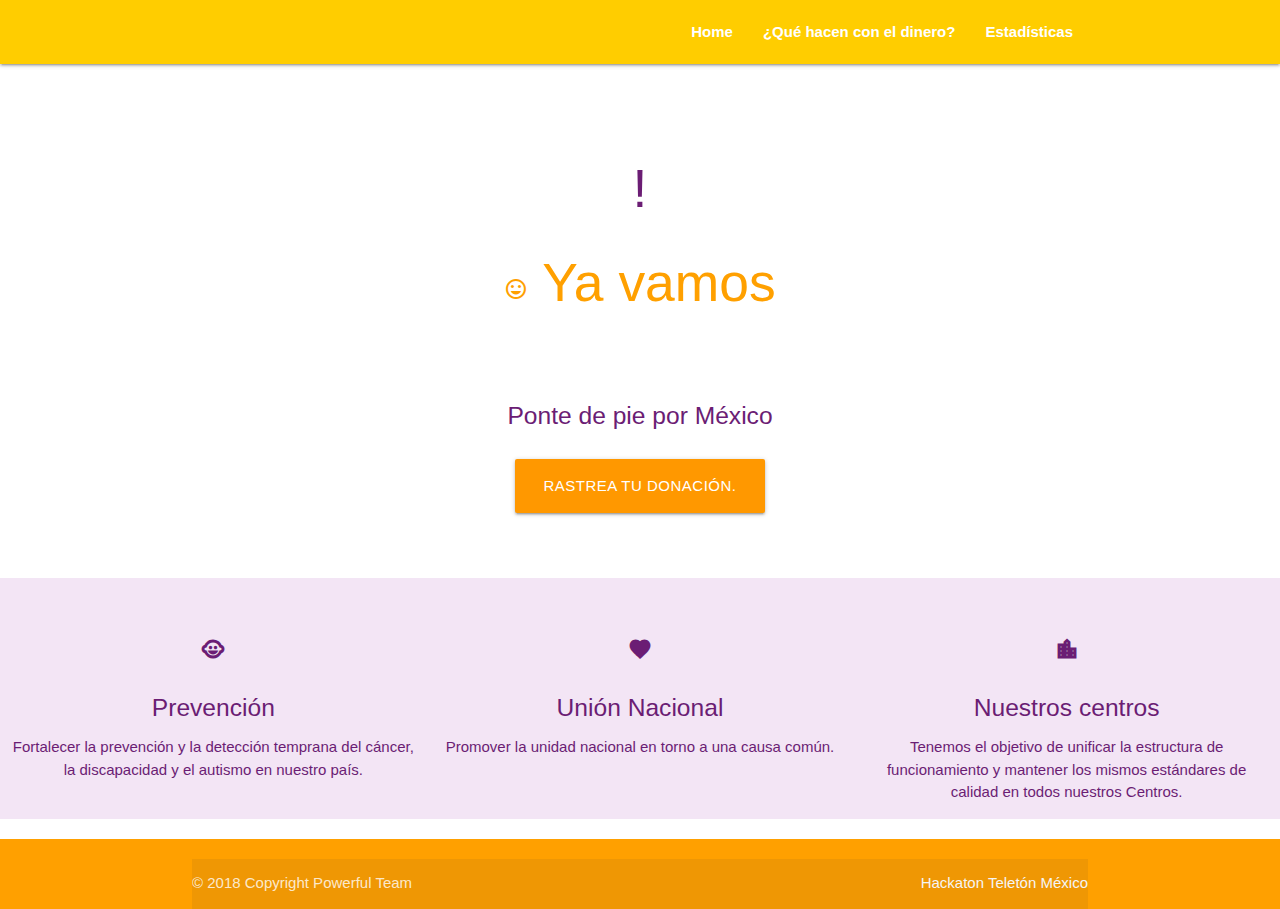
==== index.html @ c14b69ff "Update index.html" ====
<!DOCTYPE html>
<html lang="en">
<head>
  <meta http-equiv="Content-Type" content="text/html; charset=UTF-8"/>
  <meta name="viewport" content="width=device-width, initial-scale=1, maximum-scale=1.0"/>
  <title>Powerful Team - Teletón</title>
  <link rel="shortcut icon" href="img/icon.png">
  <!-- CSS  -->
  <link href="https://fonts.googleapis.com/icon?family=Material+Icons" rel="stylesheet">
  <link href="css/materialize.css" type="text/css" rel="stylesheet" media="screen,projection"/>
  <link href="css/style.css" type="text/css" rel="stylesheet" media="screen,projection"/>
  <script src="js/anime.min.js"></script>
</head>
<body>
  <!-- Navigation bar -->
  <nav class="teleton-purple" role="navigation">
    <div class="nav-wrapper container">
      <span id="logo-container" class="brand-logo">
        <img id="logo" width="130px" src="img/logo.png" alt="">
      </span>
      <!-- vista desktop -->
      <ul class="right hide-on-med-and-down letter-white">
        <li><a href="#home" id="home">Home</a></li>
        <li><a href="#whatwedo" id="monitoreoDinero">¿Qué hacen con el dinero?</a></li>
        <li><a href="#stadistics">Estadísticas</a></li>
      </ul>
      <!-- vista responsive -->
      <ul id="nav-mobile" class="sidenav letter-purple">
        <li><a href="#home"><i class="material-icons">home</i>Home</a></li>
        <li><a href="#whatwedo"><i class="material-icons">money</i>¿Qué hacen con el dinero?</a></li>
        <li><a href="#stadistics"><i class="material-icons">graphic_eq</i>Estadísticas</a></li>
      </ul>
      <a href="#" data-target="nav-mobile" class="sidenav-trigger"><i class="material-icons">menu</i></a>
    </div>
  </nav>
  <!-- 1era vista de la interfaz -->
  <div id="firstView">
    <!-- Home -->
    <div class="section no-pad-bot" id="home">
      <div class="container">
        <br><br>
        <h2 class="center-align"><bold> <span id="actualCount"></span> !</bold></h2>
        <div class="row">
          <h2 class=" center header amber-text text-darken-2"><i class="material-icons md-100">mood</i> Ya vamos
          <div id="porcentaje" class="center amber-text text-darken-2">
            <pre></pre>
          </div>
          </h2>
        </div>
        <div class="row center">
          <h5 class="header col s12 light">Ponte de pie por México</h5>
        </div>
        <div class="row center">
          <a href="#" id="rastreoDinero" class="btn-large waves-effect waves-light orange">Rastrea tu donación.</a>
        </div>
        <br><br>
      </div>
    </div>

    <!--   Icon Section   -->
    <div class="row purple lighten-5">
      <div class="col s12 m4">
        <div class="icon-block">
          <h2 class="center light-blue-text"><i class="material-icons letter-purple">child_care</i></h2>
          <h5 class="center">Prevención</h5>
          <p class="light center">Fortalecer la prevención y la detección temprana del cáncer, la discapacidad y el autismo en nuestro país.</p>
        </div>
      </div>

      <div class="col s12 m4">
        <div class="icon-block">
          <h2 class="center light-blue-text"><i class="material-icons letter-purple">favorite</i></h2>
          <h5 class="center">Unión Nacional</h5>
          <p class="light center">Promover la unidad nacional en torno a una causa común.</p>
        </div>
      </div>

      <div class="col s12 m4">
        <div class="icon-block">
          <h2 class="center light-blue-text"><i class="material-icons letter-purple">location_city</i></h2>
          <h5 class="center">Nuestros centros</h5>

          <p class="light center">Tenemos el objetivo de unificar la estructura de funcionamiento y mantener los mismos estándares de calidad en todos nuestros Centros.</p>
        </div>
      </div>
    </div>
  </div>

  <!-- 2da vista -->
  <div id="secondView">
    <div class="section no-pad-bot" id="home">
      <div class="container">
        <br><br>
        <h2 class="center-align"><bold> ¿Deseas saber dónde esta tu donativo?</bold></h2>

        <div class="row center">
          <h5 class="header col s12 light">Ponte de pie por México</h5>
        </div>
          <div class="container">
              <div class="row">
                  <h4 class="center-align">Ingrese el número de autorización de su deposito.</h4>
                  <form class="col s12">
                  <div class="row">
                      <div class="input-field col s10">
                          <input placeholder="num Autorización" id="numAut" type="text" class="validate"></input>
                          <label for="numAut">numero de autorización</label>
                      </div>
                  </div>
                  </form>
              </div>
          </div>
        <div class="row center">
          <button onClick= "getNum()" class="btn-large waves-effect waves-light orange">Rastrea tu donación.</button>
        </div>
        <br><br>
      </div>
    </div>
    <!-- Modal Trigger -->
      <a class="waves-effect waves-light modal-trigger text-blue" href="#modal1">
        <div class="row valign-wrapper">
          <div class="col s2">
            <img src="images/fotoBoteo.jpg" alt="" class="circle responsive-img"> <!-- notice the "circle" class -->
          </div>
          <div class="col s10">
            <span class="black-text">
              ¿Quieres saber a dónde va el dinero del boteo?
            </span>
          </div>
        </div>
      </a>

       <!-- Modal Structure -->
       <div id="modal1" class="modal modal-fixed-footer">
         <div class="modal-content">
           <h4>¿A donde va el dinero del boteo?</h4>
           <img src="images/fotoBoteo.jpg" alt="" class="circle responsive-img"> <!-- notice the "circle" class -->

           <p>Tu dinero esta seguro en la cuenta 8708100 de Banamex</p>
           <p>La alcancía ayuda a la manutencion mensual de 30 niños.</p>

         </div>
         <div class="modal-footer">
           <a href="#!" class="modal-close waves-effect waves-green btn-flat">Aceptar</a>
         </div>
       </div>
        <div class="row center">
          <div class="row"></div>
          <button class="btn amber" id="return2to1">Regresar</button>
          <div class="row"></div>
          <div class="row"></div>
        </div>
  </div>

  <!-- 3era vista -->
  <div id="thirdView">
    <h2>¿Desde donde realizaste tu donación?</h2>
  <div>
  <img src="images/banamex.jpeg" class="img" id="rastreoBanmex"><img src="images/telcel.jpg" class="img"><img src="images/farmacias.png"class="img">
  <img src="images/telmex.jpeg" class="img"><img src="images/soriana.jpg" class="img">
  </div>
  </div>

  <!-- 4ta vista de la interfaz - que hacemos con los donativos -->
  <div id="fourthView" class="container center">
    <h2 class="center">¿Qué hacemos con los donativos?</h2>
    <div class="row"></div>
    <ul class="collapsible">
      <li>
        <div class="collapsible-header">
          <strong> <i class="material-icons">android</i>Equipo</strong>
        </div>
        <div class="collapsible-body">
          <p>Entrenamiento robotico de la marcha (Lokomat): para niños con lesion cerebral o medular</p>
          <p>Realidad Virtual:  para niños con discapacidad neuromusculoesqueletica</p>
          </p>Centro de estimulacion multisensorial(CEMS): para niños con discapacidad neuromusculoesqueletica</p>
          </p>Laboratorio de analisis de movimiento</p>
          </p>Hidroterapia</p>
          <h4>Equipo nuevo</h4>

          <p>Equipo robótico de entrenamiento de miembro superior (Armeo).</p>
          <p>Realidad virtual para entrenamiento de miembros superiores y equilibrio (Pablo).</p>
          <p>Circuito para entrenamiento de diferentes etapas para la marcha (Tera).</p>
          <p>Tinas multifuncionales con hidrojets para focalizar áreas de Tratamiento.</p>

        </div>
      </li>
      <li>
        <div class="collapsible-header"><strong><i class="material-icons">enhanced_encryption</i>Tratamientos</strong></div>
        <div class="collapsible-body">
          <p><i class="material-icons">keyboard_arrow_right</i>Tratamiento paralisis cerebral $75 mil dolares anuales</p>
          <p><i class="material-icons">keyboard_arrow_right</i>Tratamiento deficiencias congenitas (ej. sindrome de down) $350,000 * 25 sesiones</p>
          <p><i class="material-icons">keyboard_arrow_right</i>Artritis idiopatica</p>
          <p><i class="material-icons">keyboard_arrow_right</i>Paralisis branquial</p>
          <p><i class="material-icons">keyboard_arrow_right</i>Daño cerebral adquirido</p>

        </div>
      </li>
      <li>
        <div class="collapsible-header"><strong><i class="material-icons">checkbox</i>CRIT</strong></div>
        <div class="collapsible-body">
          <p><i class="material-icons">keyboard_arrow_right</i>Propiedades y equipo:$3,037,331</p>
          <p><i class="material-icons">keyboard_arrow_right</i>Impuestos, cuentas por pagar: $253,276</p>
          <p><i class="material-icons">keyboard_arrow_right</i>Sueldos, mantenimiento, infonavit, medicamentos, servicios tecnologicos, campañas:$1,703,373</p>
        </div>
      </li>
      <li>
        <div class="collapsible-header"><strong><i class="material-icons">face</i>Pacientes</strong></div>
        <div class="collapsible-body"><span> El Teletón atiende alrededor de 26 mil niños y actualmente cuenta con alrededor de 15,800 niños registrados</span></div>
      </li>
    </ul>
    <div class="row"></div>
    <button class="btn amber" id="return4to1">Regresar</button>
    <div class="row"></div>
    <div class="row"></div>
  </div>

  <footer class="page-footer amber darken-2">
      <div class="footer-copyright container">
      © 2018 Copyright Powerful Team
      <a class="grey-text text-lighten-4 right" href="#!">Hackaton Teletón México</a>
      </div>
  </footer>


  <!--  Scripts-->
  <script src="https://code.jquery.com/jquery-2.1.1.min.js"></script>
  <script src="js/materialize.js"></script>
  <script src="js/init.js"></script>
  <script src="js/anime.min.js"></script>
  <script>
  var myObject = {
    PORCENTAJE: '0%'
  }
  var JSobjectProp = anime({
    targets: myObject,
    PORCENTAJE: '38%',
    easing: 'linear',
    round: 1,
    update: function() {
      var el = document.querySelector('#JSobjectProp pre');
      el.innerHTML = myObject.PORCENTAJE;
    }
  });
  </script>
  <script src="https://www.gstatic.com/firebasejs/5.5.3/firebase.js"></script>
  <script>
    // Initialize Firebase
    var config = {
      apiKey: "AIzaSyBm8pPrhXYVrPk4cFw7B1B9c22kBNQF1Rw",
      authDomain: "teletonmexico-powerfulteam.firebaseapp.com",
      databaseURL: "https://teletonmexico-powerfulteam.firebaseio.com",
      projectId: "teletonmexico-powerfulteam",
      storageBucket: "teletonmexico-powerfulteam.appspot.com",
      messagingSenderId: "672689818864"
    };
    firebase.initializeApp(config);
  </script>
  <script src="js/countMoney.js"></script>
  <script src="js/monitoreoDinero.js"></script>
  <script src="js/views.js"></script>
  <script src="js/checkDeposit.js"></script>
  </body>
</html>
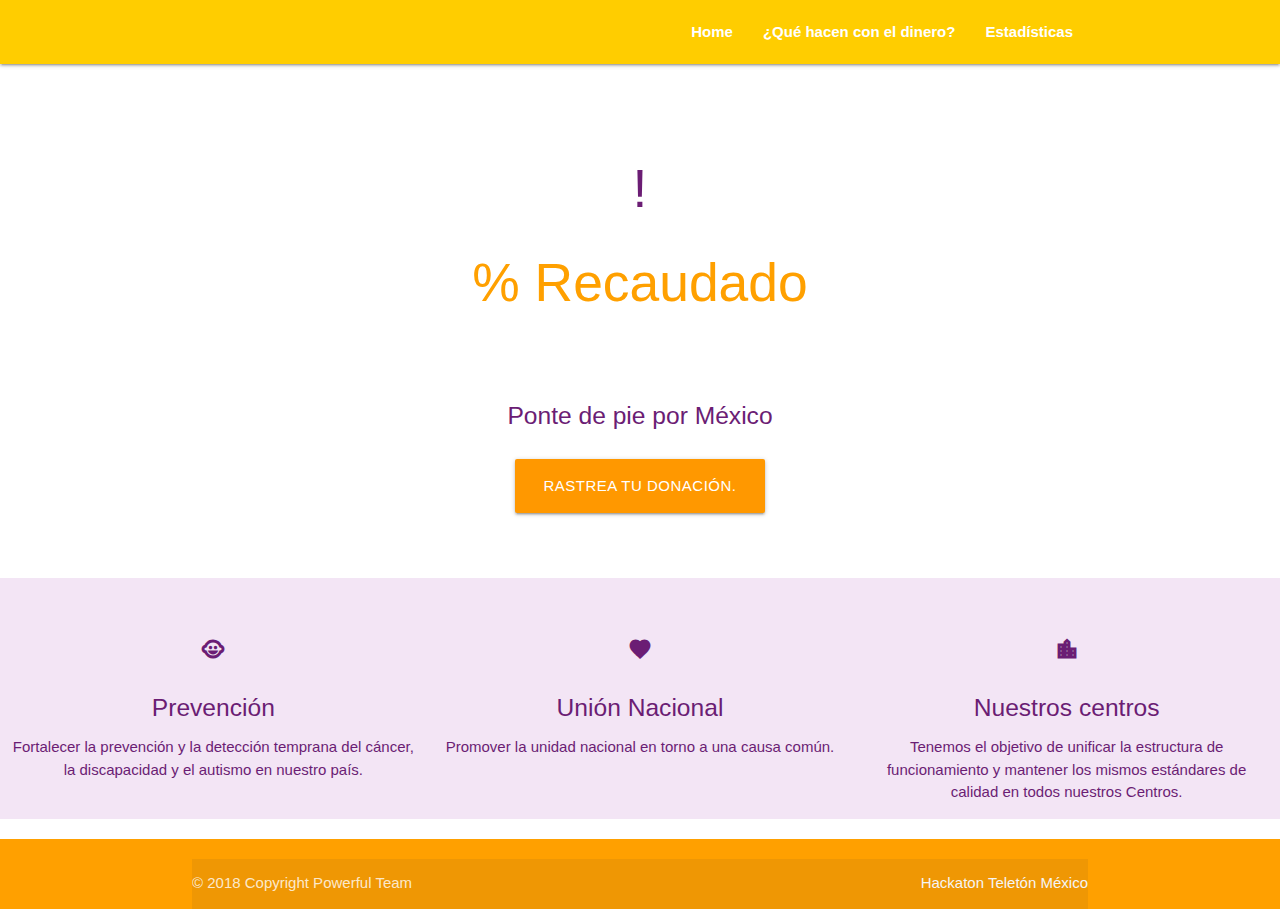
==== commit 53fa0479: "Update index.html" ====
--- a/index.html
+++ b/index.html
@@ -41,7 +41,7 @@
         <br><br>
         <h2 class="center-align"><bold> <span id="actualCount"></span> !</bold></h2>
         <div class="row">
-          <h2 class=" center header amber-text text-darken-2"><i class="material-icons md-100">mood</i> Ya vamos
+          <h2 class=" center header amber-text text-darken-2"> % Recaudado
           <div id="porcentaje" class="center amber-text text-darken-2">
             <pre></pre>
           </div>
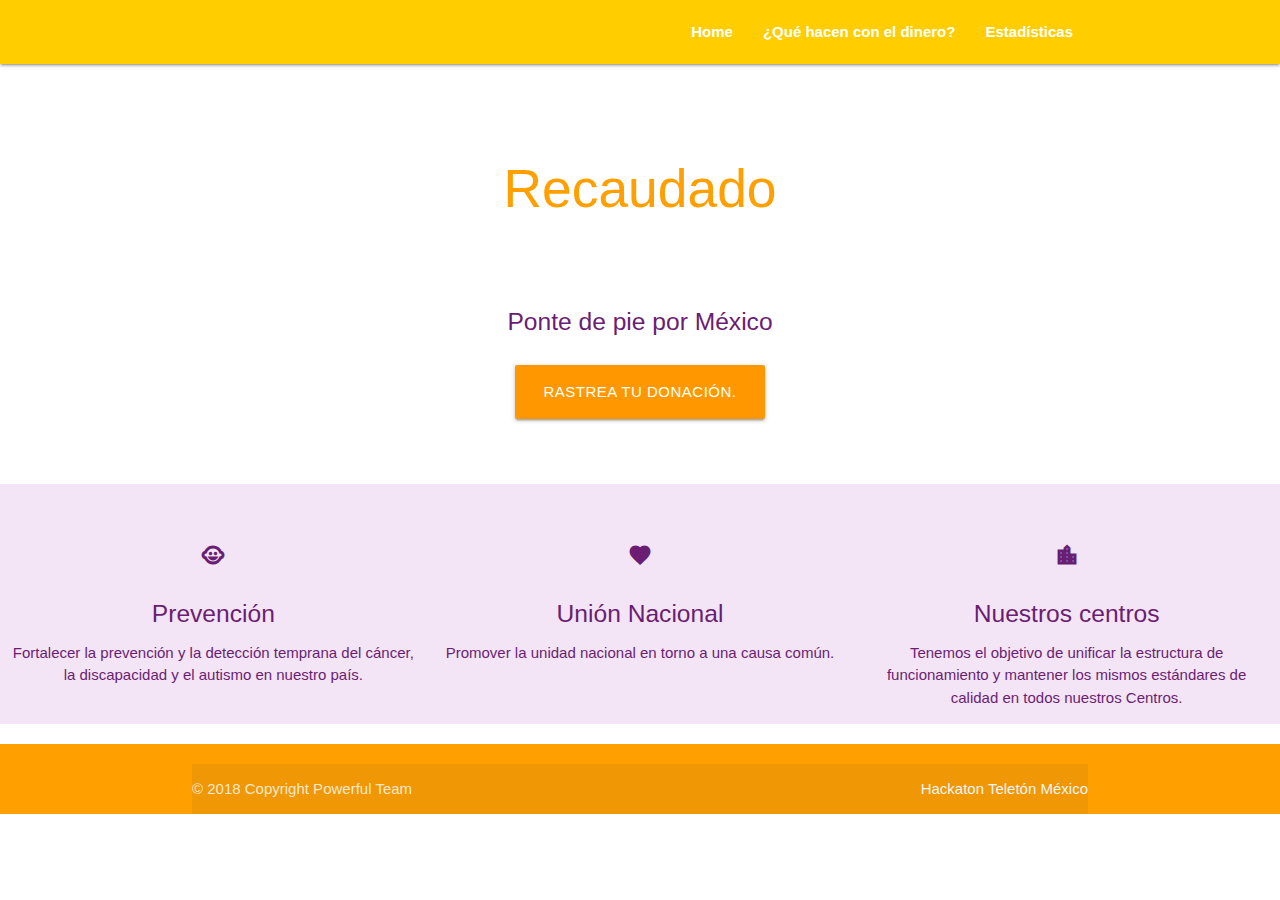
==== commit 86b2fa9b: "Update index.html" ====
--- a/index.html
+++ b/index.html
@@ -39,9 +39,9 @@
     <div class="section no-pad-bot" id="home">
       <div class="container">
         <br><br>
-        <h2 class="center-align"><bold> <span id="actualCount"></span> !</bold></h2>
+        <h2 class="center-align"><bold> <span id="actualCount"></span> </bold></h2>
         <div class="row">
-          <h2 class=" center header amber-text text-darken-2"> % Recaudado
+          <h2 class=" center header amber-text text-darken-2"> Recaudado
           <div id="porcentaje" class="center amber-text text-darken-2">
             <pre></pre>
           </div>
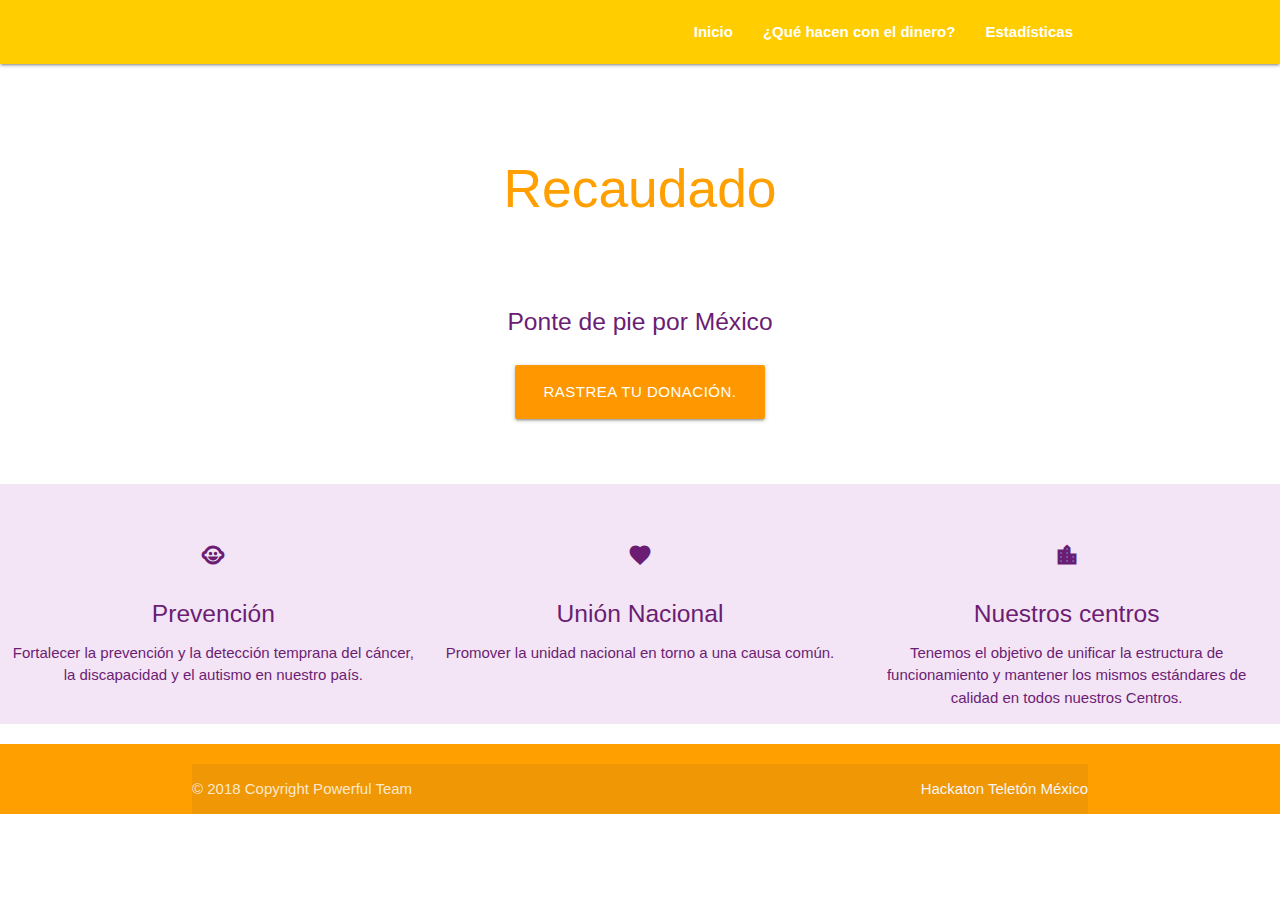
==== commit 2e30ef65: "Update index.html" ====
--- a/index.html
+++ b/index.html
@@ -20,7 +20,7 @@
       </span>
       <!-- vista desktop -->
       <ul class="right hide-on-med-and-down letter-white">
-        <li><a href="#home" id="home">Home</a></li>
+        <li><a href="#home" id="home">Inicio</a></li>
         <li><a href="#whatwedo" id="monitoreoDinero">¿Qué hacen con el dinero?</a></li>
         <li><a href="#stadistics">Estadísticas</a></li>
       </ul>
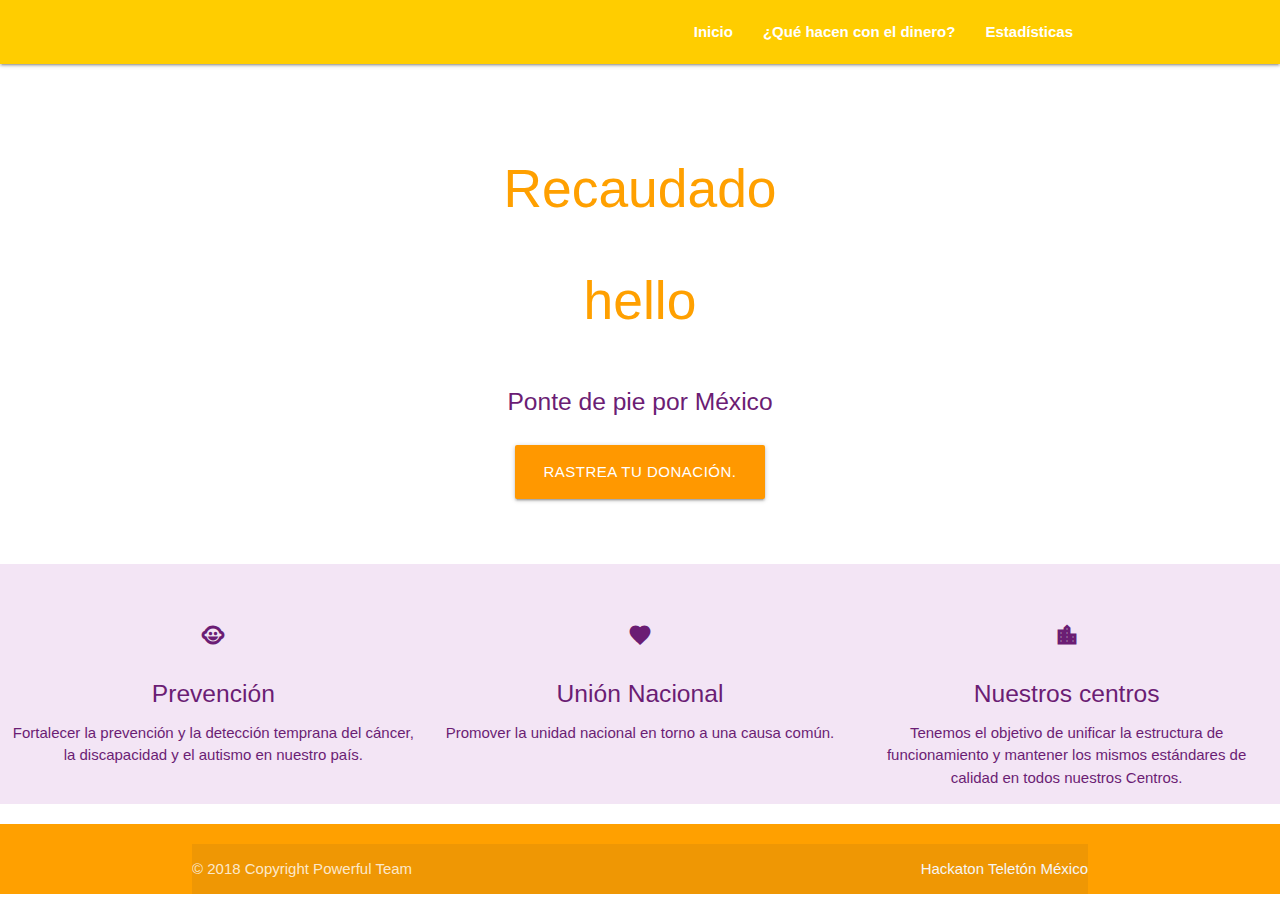
==== commit aa0c820e: "Update index.html" ====
--- a/index.html
+++ b/index.html
@@ -26,7 +26,7 @@
       </ul>
       <!-- vista responsive -->
       <ul id="nav-mobile" class="sidenav letter-purple">
-        <li><a href="#home"><i class="material-icons">home</i>Home</a></li>
+        <li><a href="#home"><i class="material-icons">home</i>Inicio</a></li>
         <li><a href="#whatwedo"><i class="material-icons">money</i>¿Qué hacen con el dinero?</a></li>
         <li><a href="#stadistics"><i class="material-icons">graphic_eq</i>Estadísticas</a></li>
       </ul>
@@ -44,7 +44,10 @@
           <h2 class=" center header amber-text text-darken-2"> Recaudado
           <div id="porcentaje" class="center amber-text text-darken-2">
             <pre></pre>
-          </div>
+          </div
+          <div id="niños" class="center teleton-purple">
+            hello
+            </div>
           </h2>
         </div>
         <div class="row center">
@@ -167,12 +170,12 @@
     <ul class="collapsible">
       <li>
         <div class="collapsible-header">
-          <strong> <i class="material-icons">android</i>Equipo</strong>
+          <strong> <i class="material-icons">build</i>Equipo</strong>
         </div>
         <div class="collapsible-body">
-          <p>Entrenamiento robotico de la marcha (Lokomat): para niños con lesion cerebral o medular</p>
-          <p>Realidad Virtual:  para niños con discapacidad neuromusculoesqueletica</p>
-          </p>Centro de estimulacion multisensorial(CEMS): para niños con discapacidad neuromusculoesqueletica</p>
+          <p>Entrenamiento robotico de la marcha (Lokomat)</p>
+          <p>Realidad Virtual</p>
+          </p>Centro de estimulacion multisensorial(CEMS)</p>
           </p>Laboratorio de analisis de movimiento</p>
           </p>Hidroterapia</p>
           <h4>Equipo nuevo</h4>
@@ -196,7 +199,7 @@
         </div>
       </li>
       <li>
-        <div class="collapsible-header"><strong><i class="material-icons">checkbox</i>CRIT</strong></div>
+        <div class="collapsible-header"><strong><i class="material-icons">business</i>CRIT</strong></div>
         <div class="collapsible-body">
           <p><i class="material-icons">keyboard_arrow_right</i>Propiedades y equipo:$3,037,331</p>
           <p><i class="material-icons">keyboard_arrow_right</i>Impuestos, cuentas por pagar: $253,276</p>
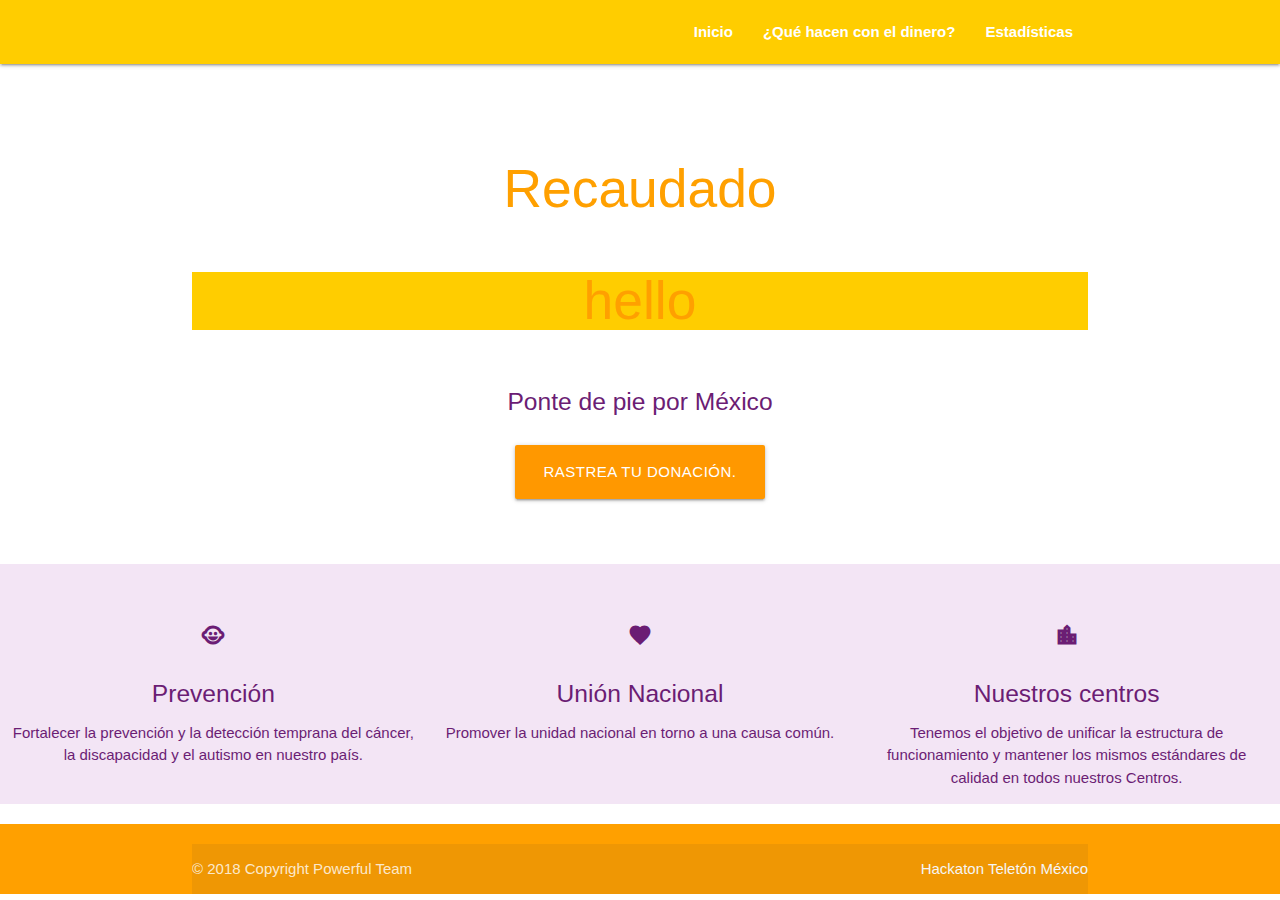
==== commit eecb34dd: "Update index.html" ====
--- a/index.html
+++ b/index.html
@@ -44,7 +44,7 @@
           <h2 class=" center header amber-text text-darken-2"> Recaudado
           <div id="porcentaje" class="center amber-text text-darken-2">
             <pre></pre>
-          </div
+            </div>
           <div id="niños" class="center teleton-purple">
             hello
             </div>
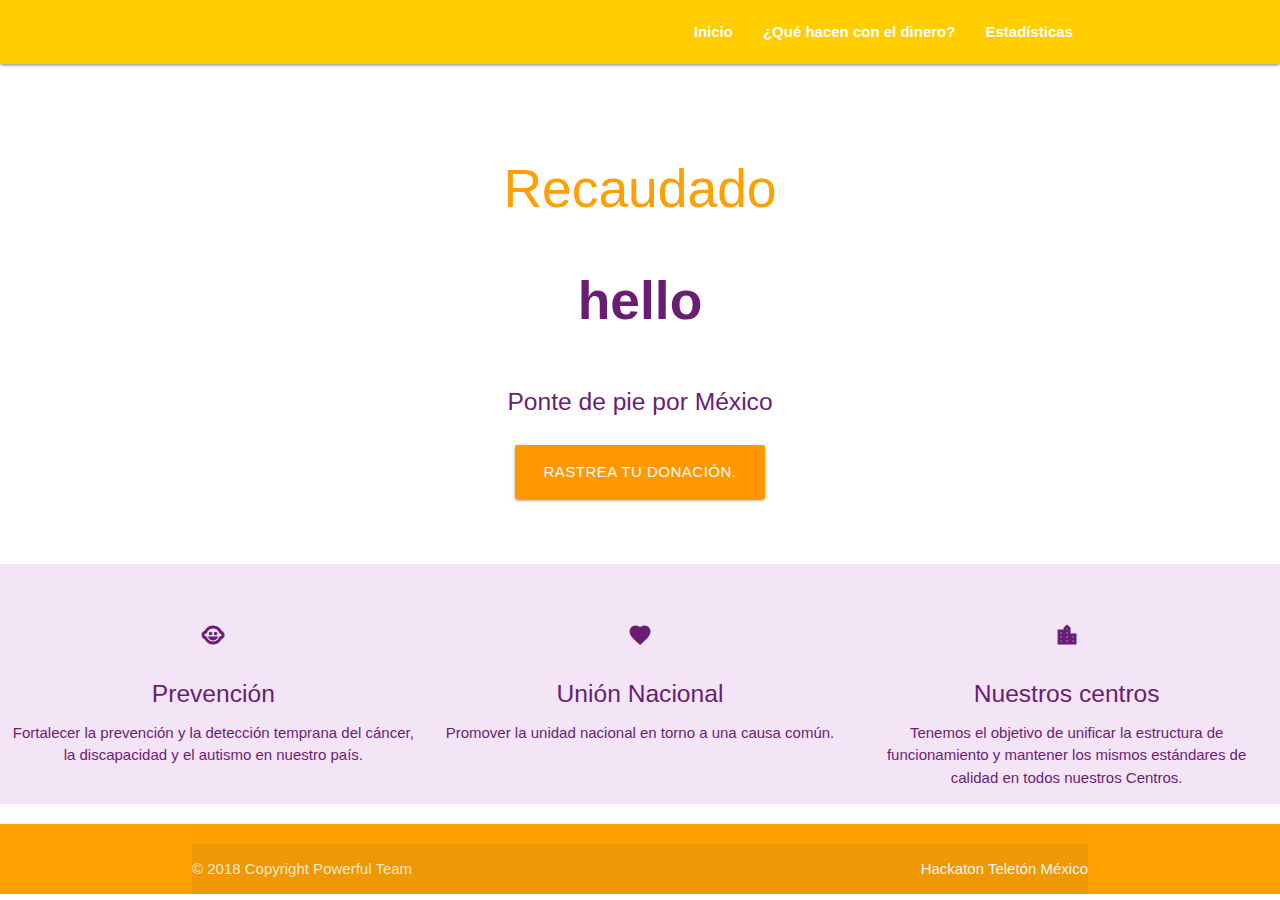
==== commit 322a1d45: "Update index.html" ====
--- a/index.html
+++ b/index.html
@@ -45,7 +45,7 @@
           <div id="porcentaje" class="center amber-text text-darken-2">
             <pre></pre>
             </div>
-          <div id="niños" class="center teleton-purple">
+          <div id="niños" class="center letter-purple">
             hello
             </div>
           </h2>
